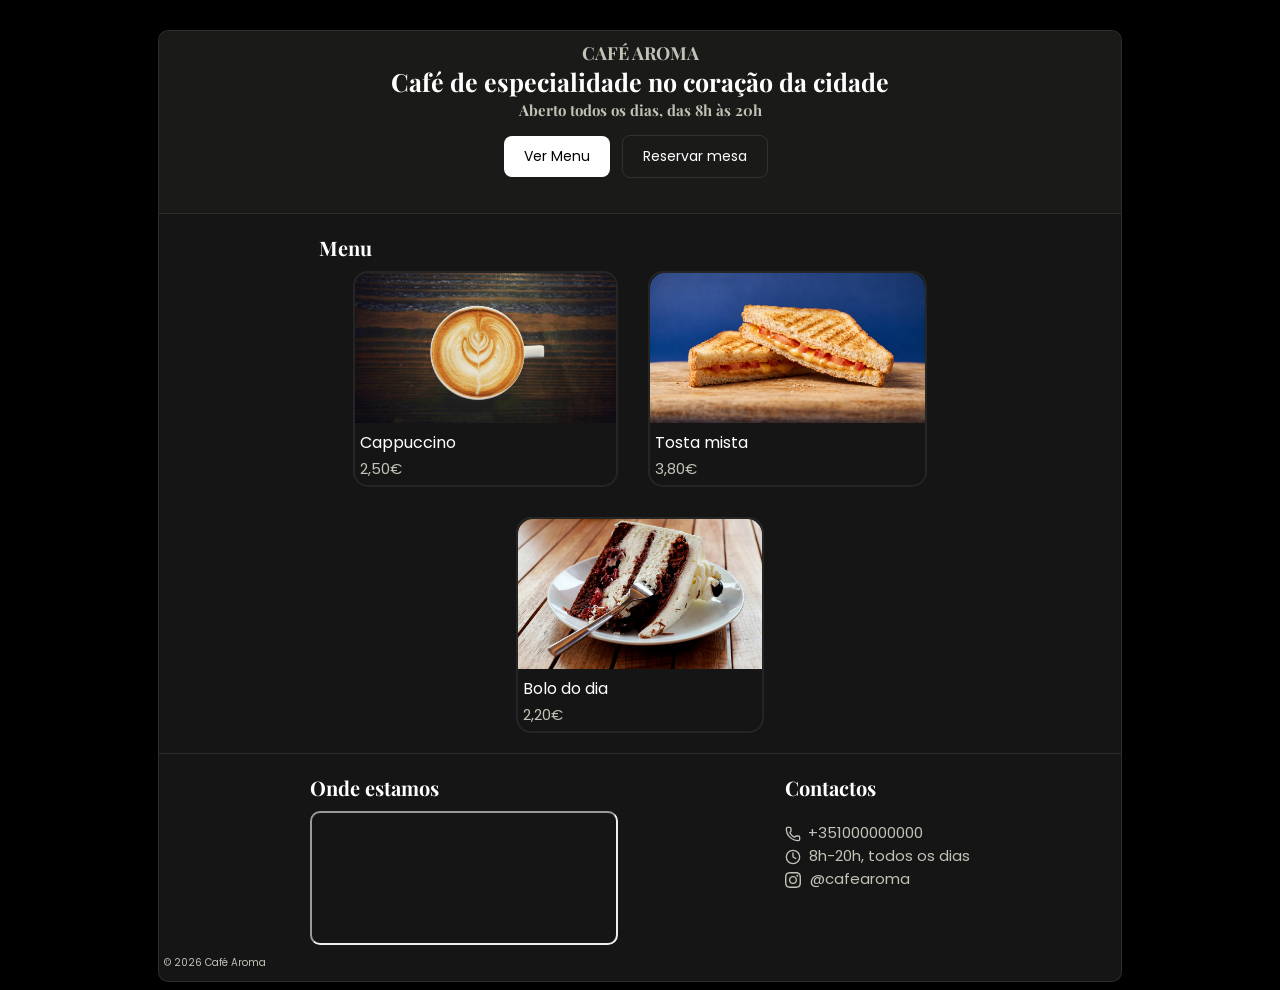
==== index.html @ 609df066 "Café Aroma primeira versão" ====
<!DOCTYPE html>
<html lang="pt-PT">
<head>
    <meta charset="UTF-8">
    <meta name="viewport" content="width=device-width, initial-scale=1.0">
    <title>CAFÉ AROMA</title>
    <link rel="preconnect" href="https://fonts.googleapis.com">
    <link rel="preconnect" href="https://fonts.gstatic.com" crossorigin>
    <link href="https://fonts.googleapis.com/css2?family=Playfair+Display:wght@600;700&family=Poppins:wght@400;500&display=swap" rel="stylesheet">
    <link rel="stylesheet" href="style.css">
</head>
<body>
    <div class="TUDO">
        <div class="tituloetc">
            <h1>CAFÉ AROMA</h1>
            <h2>Café de especialidade no coração da cidade</h2>
            <h3 class="subsubtitulo">Aberto todos os dias, das 8h às 20h</h3>
            <div class="btnsTitulosetc">
                <a class="btnVerMenu" href="menu.html">Ver Menu</a>
                <a class="btnReservarMesa" href="https://wa.me/351000000000?text=Ol%C3%A1%21%20Gostaria%20de%20reservar%20uma%20mesa%20no%20Caf%C3%A9%20Aroma." target="_blank">Reservar mesa</a>
            </div>
        </div>
    
        <div class="menu">
            <div class="menuCarotoes">
                <h3 class="menuH3">Menu</h3>
                <div class="cartoes">
                    <div class="cappuccino">
                        <img src="Imgs/index/cappuccino.jpg" alt="Cappuccino">
                        <p class="paragrafosNomes">Cappuccino</p>
                        <p class="precos">2,50€</p>
                    </div>
                    <div class="tostaMista">
                        <img src="Imgs/index/tosta.jpg" alt="Tosta mista">
                        <p class="paragrafosNomes">Tosta mista</p>
                        <p class="precos">3,80€</p>
                    </div>
                    <div class="boloDoDia">
                        <img src="Imgs/index/bolo.jpg" alt="Bolo do dia">
                        <p class="paragrafosNomes">Bolo do dia</p>
                        <p class="precos">2,20€</p>
                    </div>
                </div>
            </div>
        </div>

        <div class="ondeEstamosEContactos">
            <div class="ondeEstamos">
                <h3 class="OndeEstamosH3">Onde estamos</h3>
                <iframe class="mapa"
                    src="https://www.google.com/maps/embed?pb=!1m18!1m12!1m3!1d296.66543903930295!2d-9.139329723869434!3d38.72233884719027!2m3!1f0!2f0!3f0!3m2!1i1024!2i768!4f13.1!3m3!1m2!1s0xd19331a61e4f33b%3A0x400ebbde49036d0!2sLisboa!5e1!3m2!1spt-PT!2spt!4v1788111654581!5m2!1spt-PT!2spt"
                    allowfullscreen="" 
                    loading="lazy" 
                    referrerpolicy="strict-origin-when-cross-origin">
                </iframe>
            </div>
            <div class="contactos">
                <h3>Contactos</h3>
                <p class="informacoes numero"><a href="tel:+351000000000"> <i> <svg xmlns="http://www.w3.org/2000/svg" width="24" height="24" viewBox="0 0 24 24" fill="none" stroke="#ffffff" stroke-width="2" stroke-linecap="round" stroke-linejoin="round" class="lucide lucide-phone-icon lucide-phone"><path d="M13.832 16.568a1 1 0 0 0 1.213-.303l.355-.465A2 2 0 0 1 17 15h3a2 2 0 0 1 2 2v3a2 2 0 0 1-2 2A18 18 0 0 1 2 4a2 2 0 0 1 2-2h3a2 2 0 0 1 2 2v3a2 2 0 0 1-.8 1.6l-.468.351a1 1 0 0 0-.292 1.233 14 14 0 0 0 6.392 6.384"/></svg> </i>+351000000000</a></p>
                <p class="informacoes horario"> <i><svg xmlns="http://www.w3.org/2000/svg" width="24" height="24" viewBox="0 0 24 24" fill="none" stroke="currentColor" stroke-width="2" stroke-linecap="round" stroke-linejoin="round" class="lucide lucide-clock-icon lucide-clock"><circle cx="12" cy="12" r="10"/><path d="M12 6v6l4 2"/></svg></i>8h-20h, todos os dias</p>
                <p class="informacoes insta"> <i> <svg role="img" viewBox="0 0 24 24" xmlns="http://www.w3.org/2000/svg"><title>Instagram</title><path d="M7.0301.084c-1.2768.0602-2.1487.264-2.911.5634-.7888.3075-1.4575.72-2.1228 1.3877-.6652.6677-1.075 1.3368-1.3802 2.127-.2954.7638-.4956 1.6365-.552 2.914-.0564 1.2775-.0689 1.6882-.0626 4.947.0062 3.2586.0206 3.6671.0825 4.9473.061 1.2765.264 2.1482.5635 2.9107.308.7889.72 1.4573 1.388 2.1228.6679.6655 1.3365 1.0743 2.1285 1.38.7632.295 1.6361.4961 2.9134.552 1.2773.056 1.6884.069 4.9462.0627 3.2578-.0062 3.668-.0207 4.9478-.0814 1.28-.0607 2.147-.2652 2.9098-.5633.7889-.3086 1.4578-.72 2.1228-1.3881.665-.6682 1.0745-1.3378 1.3795-2.1284.2957-.7632.4966-1.636.552-2.9124.056-1.2809.0692-1.6898.063-4.948-.0063-3.2583-.021-3.6668-.0817-4.9465-.0607-1.2797-.264-2.1487-.5633-2.9117-.3084-.7889-.72-1.4568-1.3876-2.1228C21.2982 1.33 20.628.9208 19.8378.6165 19.074.321 18.2017.1197 16.9244.0645 15.6471.0093 15.236-.005 11.977.0014 8.718.0076 8.31.0215 7.0301.0839m.1402 21.6932c-1.17-.0509-1.8053-.2453-2.2287-.408-.5606-.216-.96-.4771-1.3819-.895-.422-.4178-.6811-.8186-.9-1.378-.1644-.4234-.3624-1.058-.4171-2.228-.0595-1.2645-.072-1.6442-.079-4.848-.007-3.2037.0053-3.583.0607-4.848.05-1.169.2456-1.805.408-2.2282.216-.5613.4762-.96.895-1.3816.4188-.4217.8184-.6814 1.3783-.9003.423-.1651 1.0575-.3614 2.227-.4171 1.2655-.06 1.6447-.072 4.848-.079 3.2033-.007 3.5835.005 4.8495.0608 1.169.0508 1.8053.2445 2.228.408.5608.216.96.4754 1.3816.895.4217.4194.6816.8176.9005 1.3787.1653.4217.3617 1.056.4169 2.2263.0602 1.2655.0739 1.645.0796 4.848.0058 3.203-.0055 3.5834-.061 4.848-.051 1.17-.245 1.8055-.408 2.2294-.216.5604-.4763.96-.8954 1.3814-.419.4215-.8181.6811-1.3783.9-.4224.1649-1.0577.3617-2.2262.4174-1.2656.0595-1.6448.072-4.8493.079-3.2045.007-3.5825-.006-4.848-.0608M16.953 5.5864A1.44 1.44 0 1 0 18.39 4.144a1.44 1.44 0 0 0-1.437 1.4424M5.8385 12.012c.0067 3.4032 2.7706 6.1557 6.173 6.1493 3.4026-.0065 6.157-2.7701 6.1506-6.1733-.0065-3.4032-2.771-6.1565-6.174-6.1498-3.403.0067-6.156 2.771-6.1496 6.1738M8 12.0077a4 4 0 1 1 4.008 3.9921A3.9996 3.9996 0 0 1 8 12.0077"/></svg> </i><a href="https://www.instagram.com" target="_blank">@cafearoma</a></p>
            </div>
        </div>
        <p class="MarcaDagua">© 2026 Café Aroma</p>
    </div>
    
    


    <script src="script.js"></script>
</body>
</html>
---- style.css ----
body {
    color: white;
    font-family: 'Poppins', sans-serif; 
    background-color: black;
}
h1, h2, h3 {
    font-family: 'Playfair Display', serif;
}
h1 {
    font-size: 18px;
    font-weight: bold;
    color: #c3c2b7;
    margin-top: 10px;
    margin-bottom: 0px;
}
h2 {
    font-size: 25px;
    margin-top: 0px;
    margin-bottom: 2px;
    padding: 0px;
}
h3 {
    font-size: 20px;
}
img {
    height: 150px;
    border-top-left-radius: 15px;
    border-top-right-radius: 15px;
}
.tituloetc {
    display: flex;
    flex-direction: column;
    justify-content: center;
    align-items: center;
    text-align: center;
    background-color: #1a1a19;
    border-top-right-radius: 10px;
    border-top-left-radius: 10px;
}
.subsubtitulo {
    margin-top: 0px;
    margin-bottom: 0px;
    font-size: 15px;
    color: #c3c2b7;
}
.btnVerMenu {
    display: inline-block;
    background-color: white;
    color: black;
    border: none;
    border-radius: 8px;
    padding: 10px 20px;
    font-size: 14px;
    margin-right: 8px;
}
.btnReservarMesa {
    display: inline-block;
    background-color: transparent;
    color: white;
    border: 0.5px solid #ffffff1a;
    border-radius: 8px;
    padding: 10px 20px;
    font-size: 14px;
    margin-right: 8px;
}
.btnVerMenu:hover {
    cursor: pointer;
    transform: translateY(-3px);
    box-shadow: 0 10px 20px rgba(0, 0, 0, 1);
}
.btnReservarMesa:hover {
    cursor: pointer;
    transform: translateY(-3px);
    box-shadow: 0 10px 20px rgba(0, 0, 0, 1);
}
.btnsTitulosetc {
    margin-top: 15px;
    margin-bottom: 35px;
}

.menu {
    display: flex;
    flex-direction: column;
    padding-right: 160px;
    padding-left: 160px;
    border-top: 0.5px solid #ffffff1a;
    border-bottom: 0.5px solid #ffffff1a;
    box-sizing: border-box;
}
.menuH3 {
    margin-bottom: 10px;
}
.cartoes {
    display: flex;
    justify-content: center;
    flex-wrap: wrap;
    gap: 30px;
    margin-bottom: 20px;
}
.paragrafosNomes {
    margin: 0px;
    margin-left: 5px;
}

.precos {
    margin: 0px;
    margin-top: 2px;
    margin-bottom: 5px;
    margin-left: 5px;
    color: #c3c2b7;
    font-size: 15px;
}
.cappuccino {
    border: 2px solid rgb(37, 37, 37);
    border-radius: 15px;
    margin-right: 0px;
}
.tostaMista {
    border: 2px solid rgb(37, 37, 37);
    border-radius: 15px;
    margin-left: 0px;
}
.boloDoDia {
    border: 2px solid rgb(37, 37, 37);
    border-radius: 15px;
}
.ondeEstamosEContactos {
    display: flex;
    justify-content: space-evenly;
    flex-wrap: wrap;
    gap: 20px;
}
.ondeEstamos {
    display: flex;
    flex-direction: column;
    margin-bottom: 10px;
}
.OndeEstamosH3 {
    margin-bottom: 10px;
}
.mapa {
    border-radius: 10px;
    height: 130px;
    width: 100%;
    max-width: 400px;
    margin-top: 0px;
    margin-right: 0px;
}
.contactos {
    display: flex;
    flex-direction: column;
    margin-left: 0px;
}

a {
    color: #c3c2b7;
    text-decoration-line: none;
}
.informacoes {
    font-size: 15px;
    color: #c3c2b7;
    margin: 0px;
}
.informacoes i svg {
    width: 16px;
    height: 16px;
    vertical-align: middle;
    margin-right: 8px;

}
.numero i svg, .horario i svg {
    stroke: #c3c2b7;
}
.numero i svg {
    margin-right: 3px;
}
.horario i svg {
    margin-right: 8px;
}

.insta i svg {
    fill: #c3c2b7;
    margin-right: 5px;
}

.insta:hover, .numero:hover {
    cursor: pointer;
    box-shadow: 0 10px 20px rgba(0, 0, 0, 1);
}
.MarcaDagua {
    color: #c3c2b7;
    font-size: 10px;
    margin-left: 5px;
    margin-top: 0px;
}
.TUDO {
    background-color: #151515;
    border-radius: 10px;
    margin-top: 30px;
    margin-right: 150px;
    margin-left: 150px;
    border: 0.5px solid #ffffff1a;
    overflow-x: hidden;

}



/* PAGINA DO MENU */

.voltar i svg {
    stroke: black;
    width: 16px;
    height: 16px;
    vertical-align: middle;
    margin-right: 8px;
}
.voltar {
    display: inline-block;
    background-color: white;
    color: black;
    border: none;
    border-radius: 8px;
    padding: 10px 20px;
    font-size: 14px;
    margin-right: 8px;
    margin-top: 10px;
    margin-left: 10px;
    width: 70px;
    height: 20px;
}
.voltar:hover {
    cursor: pointer;
    transform: translateY(-3px);
    box-shadow: 0 10px 20px rgba(0, 0, 0, 1);
}
.categoriasTitulo {
    margin-top: -30px;
    margin-bottom: 10px;
}
.categoriasEFiltros {
    display: flex;
    flex-direction: column;
    align-items: center;
}
.filtros {
    display: flex;
    justify-content: center;
    gap: 20px;
    margin-top: 10px;
    margin-bottom: 30px;
}

.butoesFFiltros {
    justify-content: space-evenly;
    background-color: transparent;
    color: white;
    border: 0.5px solid #ffffff1a;
    border-radius: 8px;
    padding: 10px 20px;
    font-size: 14px;
    margin-right: 8px;
}
.butoesFFiltros:hover {
    cursor: pointer;
    transform: translateY(-3px);
    box-shadow: 0 10px 20px rgba(0, 0, 0, 1);
}
.butoesFFiltros.ativo {
    background-color: white;
    color: black;
}
.tudoh3 {
    margin-bottom: 8px;
}
.bebidas, .entradasESalgados, .doces {
    display: flex;
    flex-wrap: wrap;
    gap: 20px;
    margin-bottom: 40px;
    margin-top: 0px;
}
.tudoBebidas, .tudoEntradasESalgados, .tudoDoces {
    margin-left: 50px;
}
.imgsdemonstracoes {
    display: flex;
    flex-direction: column;
    border: 2px solid rgb(37, 37, 37);
    border-radius: 15px;
    margin-left: 0px;
    width: 250px;
    max-width: 100%;
    height: 210px;
}
.pMenu {
    color: #c3c2b7;
    margin-left: 5px;
}

/* RESPONSIVIDADE */

@media (max-width: 1100px) {
    .TUDO {
        margin-left: 40px;
        margin-right: 40px;
    }
    .menu {
        padding-left: 40px;
        padding-right: 40px;
    }
}

@media (max-width: 700px) {
    .TUDO {
        margin-left: 12px;
        margin-right: 12px;
    }
    .menu {
        padding-left: 20px;
        padding-right: 20px;
    }
    .tudoBebidas, .tudoEntradasESalgados, .tudoDoces {
        margin-left: 20px;
    }
    .imgsdemonstracoes {
        width: calc(50% - 10px);
    }
    .filtros {
        flex-wrap: wrap;
        gap: 10px;
    }
    .cartoes {
        gap: 16px;
    }
}

@media (max-width: 480px) {
    h1 {
        font-size: 15px;
    }
    h2 {
        font-size: 19px;
    }
    h3 {
        font-size: 17px;
    }
    .imgsdemonstracoes {
        width: 100%;
    }
    .btnsTitulosetc {
        display: flex;
        flex-direction: column;
        align-items: center;
        gap: 10px;
    }
    .btnVerMenu, .btnReservarMesa {
        margin-right: 0px;
        width: 80%;
        text-align: center;
    }
}
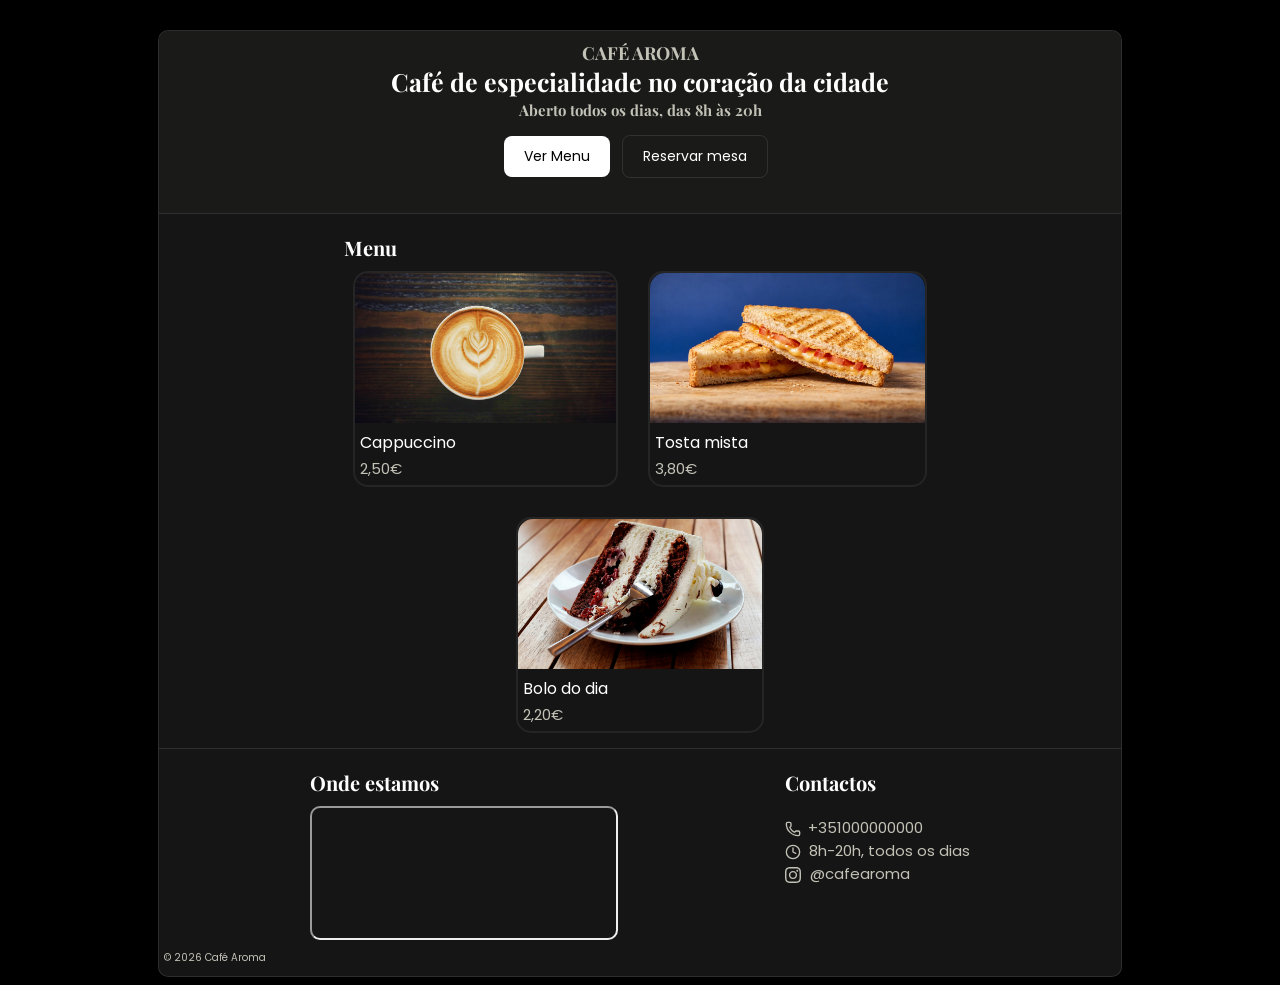
==== commit 218cc25c: "Café Aroma, correção da seção Menu" ====
--- a/index.html
+++ b/index.html
@@ -22,8 +22,8 @@
         </div>
     
         <div class="menu">
+            <h3 class="menuH3">Menu</h3>
             <div class="menuCarotoes">
-                <h3 class="menuH3">Menu</h3>
                 <div class="cartoes">
                     <div class="cappuccino">
                         <img src="Imgs/index/cappuccino.jpg" alt="Cappuccino">
--- a/style.css
+++ b/style.css
@@ -89,13 +89,14 @@
 }
 .menuH3 {
     margin-bottom: 10px;
+    margin-left: 25px;
 }
 .cartoes {
     display: flex;
     justify-content: center;
     flex-wrap: wrap;
     gap: 30px;
-    margin-bottom: 20px;
+    margin-bottom: 15px;
 }
 .paragrafosNomes {
     margin: 0px;
